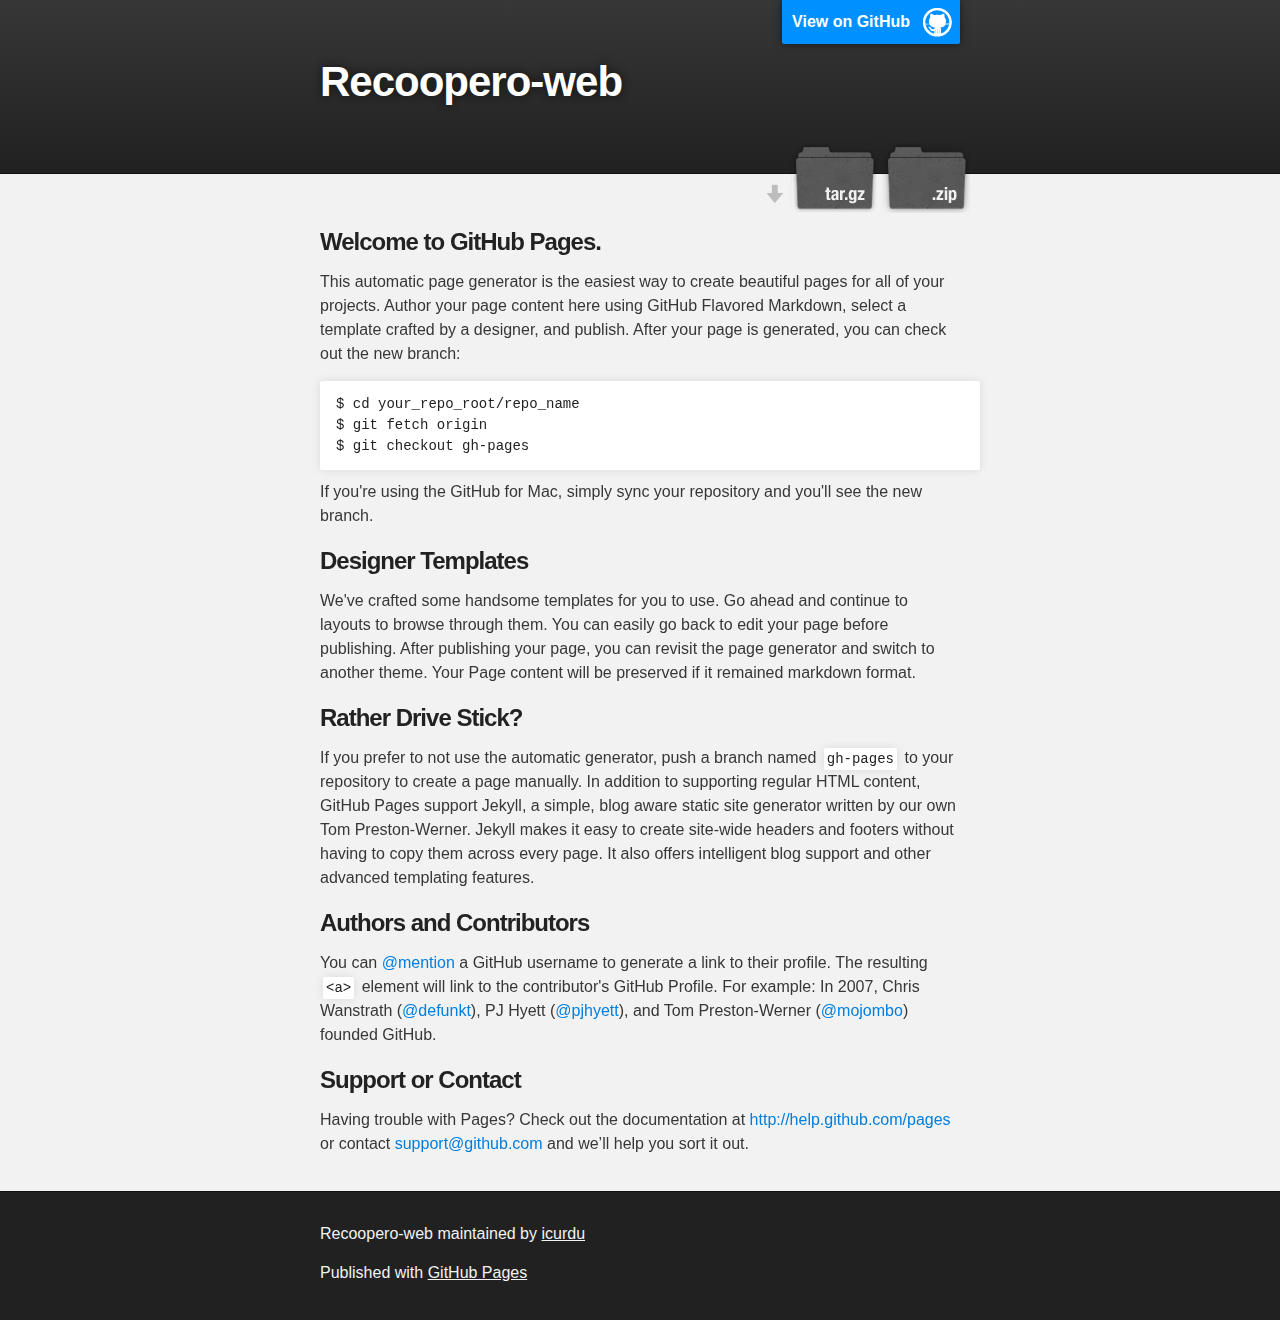
==== index.html @ 6e1c5f46 "Create gh-pages branch via GitHub" ====
<!DOCTYPE html>
<html>

  <head>
    <meta charset='utf-8' />
    <meta http-equiv="X-UA-Compatible" content="chrome=1" />
    <meta name="description" content="Recoopero-web : " />

    <link rel="stylesheet" type="text/css" media="screen" href="stylesheets/stylesheet.css">

    <title>Recoopero-web</title>
  </head>

  <body>

    <!-- HEADER -->
    <div id="header_wrap" class="outer">
        <header class="inner">
          <a id="forkme_banner" href="https://github.com/icurdu/recoopero-web">View on GitHub</a>

          <h1 id="project_title">Recoopero-web</h1>
          <h2 id="project_tagline"></h2>

            <section id="downloads">
              <a class="zip_download_link" href="https://github.com/icurdu/recoopero-web/zipball/master">Download this project as a .zip file</a>
              <a class="tar_download_link" href="https://github.com/icurdu/recoopero-web/tarball/master">Download this project as a tar.gz file</a>
            </section>
        </header>
    </div>

    <!-- MAIN CONTENT -->
    <div id="main_content_wrap" class="outer">
      <section id="main_content" class="inner">
        <h3>
<a name="welcome-to-github-pages" class="anchor" href="#welcome-to-github-pages"><span class="octicon octicon-link"></span></a>Welcome to GitHub Pages.</h3>

<p>This automatic page generator is the easiest way to create beautiful pages for all of your projects. Author your page content here using GitHub Flavored Markdown, select a template crafted by a designer, and publish. After your page is generated, you can check out the new branch:</p>

<pre><code>$ cd your_repo_root/repo_name
$ git fetch origin
$ git checkout gh-pages
</code></pre>

<p>If you're using the GitHub for Mac, simply sync your repository and you'll see the new branch.</p>

<h3>
<a name="designer-templates" class="anchor" href="#designer-templates"><span class="octicon octicon-link"></span></a>Designer Templates</h3>

<p>We've crafted some handsome templates for you to use. Go ahead and continue to layouts to browse through them. You can easily go back to edit your page before publishing. After publishing your page, you can revisit the page generator and switch to another theme. Your Page content will be preserved if it remained markdown format.</p>

<h3>
<a name="rather-drive-stick" class="anchor" href="#rather-drive-stick"><span class="octicon octicon-link"></span></a>Rather Drive Stick?</h3>

<p>If you prefer to not use the automatic generator, push a branch named <code>gh-pages</code> to your repository to create a page manually. In addition to supporting regular HTML content, GitHub Pages support Jekyll, a simple, blog aware static site generator written by our own Tom Preston-Werner. Jekyll makes it easy to create site-wide headers and footers without having to copy them across every page. It also offers intelligent blog support and other advanced templating features.</p>

<h3>
<a name="authors-and-contributors" class="anchor" href="#authors-and-contributors"><span class="octicon octicon-link"></span></a>Authors and Contributors</h3>

<p>You can <a href="https://github.com/blog/821" class="user-mention">@mention</a> a GitHub username to generate a link to their profile. The resulting <code>&lt;a&gt;</code> element will link to the contributor's GitHub Profile. For example: In 2007, Chris Wanstrath (<a href="https://github.com/defunkt" class="user-mention">@defunkt</a>), PJ Hyett (<a href="https://github.com/pjhyett" class="user-mention">@pjhyett</a>), and Tom Preston-Werner (<a href="https://github.com/mojombo" class="user-mention">@mojombo</a>) founded GitHub.</p>

<h3>
<a name="support-or-contact" class="anchor" href="#support-or-contact"><span class="octicon octicon-link"></span></a>Support or Contact</h3>

<p>Having trouble with Pages? Check out the documentation at <a href="http://help.github.com/pages">http://help.github.com/pages</a> or contact <a href="mailto:support@github.com">support@github.com</a> and we’ll help you sort it out.</p>
      </section>
    </div>

    <!-- FOOTER  -->
    <div id="footer_wrap" class="outer">
      <footer class="inner">
        <p class="copyright">Recoopero-web maintained by <a href="https://github.com/icurdu">icurdu</a></p>
        <p>Published with <a href="http://pages.github.com">GitHub Pages</a></p>
      </footer>
    </div>

    

  </body>
</html>
---- stylesheets/stylesheet.css ----
/*******************************************************************************
Slate Theme for GitHub Pages
by Jason Costello, @jsncostello
*******************************************************************************/

@import url(pygment_trac.css);

/*******************************************************************************
MeyerWeb Reset
*******************************************************************************/

html, body, div, span, applet, object, iframe,
h1, h2, h3, h4, h5, h6, p, blockquote, pre,
a, abbr, acronym, address, big, cite, code,
del, dfn, em, img, ins, kbd, q, s, samp,
small, strike, strong, sub, sup, tt, var,
b, u, i, center,
dl, dt, dd, ol, ul, li,
fieldset, form, label, legend,
table, caption, tbody, tfoot, thead, tr, th, td,
article, aside, canvas, details, embed,
figure, figcaption, footer, header, hgroup,
menu, nav, output, ruby, section, summary,
time, mark, audio, video {
  margin: 0;
  padding: 0;
  border: 0;
  font: inherit;
  vertical-align: baseline;
}

/* HTML5 display-role reset for older browsers */
article, aside, details, figcaption, figure,
footer, header, hgroup, menu, nav, section {
  display: block;
}

ol, ul {
  list-style: none;
}

blockquote, q {
}

table {
  border-collapse: collapse;
  border-spacing: 0;
}

/*******************************************************************************
Theme Styles
*******************************************************************************/

body {
  box-sizing: border-box;
  color:#373737;
  background: #212121;
  font-size: 16px;
  font-family: 'Myriad Pro', Calibri, Helvetica, Arial, sans-serif;
  line-height: 1.5;
  -webkit-font-smoothing: antialiased;
}

h1, h2, h3, h4, h5, h6 {
  margin: 10px 0;
  font-weight: 700;
  color:#222222;
  font-family: 'Lucida Grande', 'Calibri', Helvetica, Arial, sans-serif;
  letter-spacing: -1px;
}

h1 {
  font-size: 36px;
  font-weight: 700;
}

h2 {
  padding-bottom: 10px;
  font-size: 32px;
  background: url('../images/bg_hr.png') repeat-x bottom;
}

h3 {
  font-size: 24px;
}

h4 {
  font-size: 21px;
}

h5 {
  font-size: 18px;
}

h6 {
  font-size: 16px;
}

p {
  margin: 10px 0 15px 0;
}

footer p {
  color: #f2f2f2;
}

a {
  text-decoration: none;
  color: #007edf;
  text-shadow: none;

  transition: color 0.5s ease;
  transition: text-shadow 0.5s ease;
  -webkit-transition: color 0.5s ease;
  -webkit-transition: text-shadow 0.5s ease;
  -moz-transition: color 0.5s ease;
  -moz-transition: text-shadow 0.5s ease;
  -o-transition: color 0.5s ease;
  -o-transition: text-shadow 0.5s ease;
  -ms-transition: color 0.5s ease;
  -ms-transition: text-shadow 0.5s ease;
}

a:hover, a:focus {text-decoration: underline;}

footer a {
  color: #F2F2F2;
  text-decoration: underline;
}

em {
  font-style: italic;
}

strong {
  font-weight: bold;
}

img {
  position: relative;
  margin: 0 auto;
  max-width: 739px;
  padding: 5px;
  margin: 10px 0 10px 0;
  border: 1px solid #ebebeb;

  box-shadow: 0 0 5px #ebebeb;
  -webkit-box-shadow: 0 0 5px #ebebeb;
  -moz-box-shadow: 0 0 5px #ebebeb;
  -o-box-shadow: 0 0 5px #ebebeb;
  -ms-box-shadow: 0 0 5px #ebebeb;
}

pre, code {
  width: 100%;
  color: #222;
  background-color: #fff;

  font-family: Monaco, "Bitstream Vera Sans Mono", "Lucida Console", Terminal, monospace;
  font-size: 14px;

  border-radius: 2px;
  -moz-border-radius: 2px;
  -webkit-border-radius: 2px;



}

pre {
  width: 100%;
  padding: 10px;
  box-shadow: 0 0 10px rgba(0,0,0,.1);
  overflow: auto;
}

code {
  padding: 3px;
  margin: 0 3px;
  box-shadow: 0 0 10px rgba(0,0,0,.1);
}

pre code {
  display: block;
  box-shadow: none;
}

blockquote {
  color: #666;
  margin-bottom: 20px;
  padding: 0 0 0 20px;
  border-left: 3px solid #bbb;
}

ul, ol, dl {
  margin-bottom: 15px
}

ul li {
  list-style: inside;
  padding-left: 20px;
}

ol li {
  list-style: decimal inside;
  padding-left: 20px;
}

dl dt {
  font-weight: bold;
}

dl dd {
  padding-left: 20px;
  font-style: italic;
}

dl p {
  padding-left: 20px;
  font-style: italic;
}

hr {
  height: 1px;
  margin-bottom: 5px;
  border: none;
  background: url('../images/bg_hr.png') repeat-x center;
}

table {
  border: 1px solid #373737;
  margin-bottom: 20px;
  text-align: left;
 }

th {
  font-family: 'Lucida Grande', 'Helvetica Neue', Helvetica, Arial, sans-serif;
  padding: 10px;
  background: #373737;
  color: #fff;
 }

td {
  padding: 10px;
  border: 1px solid #373737;
 }

form {
  background: #f2f2f2;
  padding: 20px;
}

/*******************************************************************************
Full-Width Styles
*******************************************************************************/

.outer {
  width: 100%;
}

.inner {
  position: relative;
  max-width: 640px;
  padding: 20px 10px;
  margin: 0 auto;
}

#forkme_banner {
  display: block;
  position: absolute;
  top:0;
  right: 10px;
  z-index: 10;
  padding: 10px 50px 10px 10px;
  color: #fff;
  background: url('../images/blacktocat.png') #0090ff no-repeat 95% 50%;
  font-weight: 700;
  box-shadow: 0 0 10px rgba(0,0,0,.5);
  border-bottom-left-radius: 2px;
  border-bottom-right-radius: 2px;
}

#header_wrap {
  background: #212121;
  background: -moz-linear-gradient(top, #373737, #212121);
  background: -webkit-linear-gradient(top, #373737, #212121);
  background: -ms-linear-gradient(top, #373737, #212121);
  background: -o-linear-gradient(top, #373737, #212121);
  background: linear-gradient(top, #373737, #212121);
}

#header_wrap .inner {
  padding: 50px 10px 30px 10px;
}

#project_title {
  margin: 0;
  color: #fff;
  font-size: 42px;
  font-weight: 700;
  text-shadow: #111 0px 0px 10px;
}

#project_tagline {
  color: #fff;
  font-size: 24px;
  font-weight: 300;
  background: none;
  text-shadow: #111 0px 0px 10px;
}

#downloads {
  position: absolute;
  width: 210px;
  z-index: 10;
  bottom: -40px;
  right: 0;
  height: 70px;
  background: url('../images/icon_download.png') no-repeat 0% 90%;
}

.zip_download_link {
  display: block;
  float: right;
  width: 90px;
  height:70px;
  text-indent: -5000px;
  overflow: hidden;
  background: url(../images/sprite_download.png) no-repeat bottom left;
}

.tar_download_link {
  display: block;
  float: right;
  width: 90px;
  height:70px;
  text-indent: -5000px;
  overflow: hidden;
  background: url(../images/sprite_download.png) no-repeat bottom right;
  margin-left: 10px;
}

.zip_download_link:hover {
  background: url(../images/sprite_download.png) no-repeat top left;
}

.tar_download_link:hover {
  background: url(../images/sprite_download.png) no-repeat top right;
}

#main_content_wrap {
  background: #f2f2f2;
  border-top: 1px solid #111;
  border-bottom: 1px solid #111;
}

#main_content {
  padding-top: 40px;
}

#footer_wrap {
  background: #212121;
}



/*******************************************************************************
Small Device Styles
*******************************************************************************/

@media screen and (max-width: 480px) {
  body {
    font-size:14px;
  }

  #downloads {
    display: none;
  }

  .inner {
    min-width: 320px;
    max-width: 480px;
  }

  #project_title {
  font-size: 32px;
  }

  h1 {
    font-size: 28px;
  }

  h2 {
    font-size: 24px;
  }

  h3 {
    font-size: 21px;
  }

  h4 {
    font-size: 18px;
  }

  h5 {
    font-size: 14px;
  }

  h6 {
    font-size: 12px;
  }

  code, pre {
    min-width: 320px;
    max-width: 480px;
    font-size: 11px;
  }

}
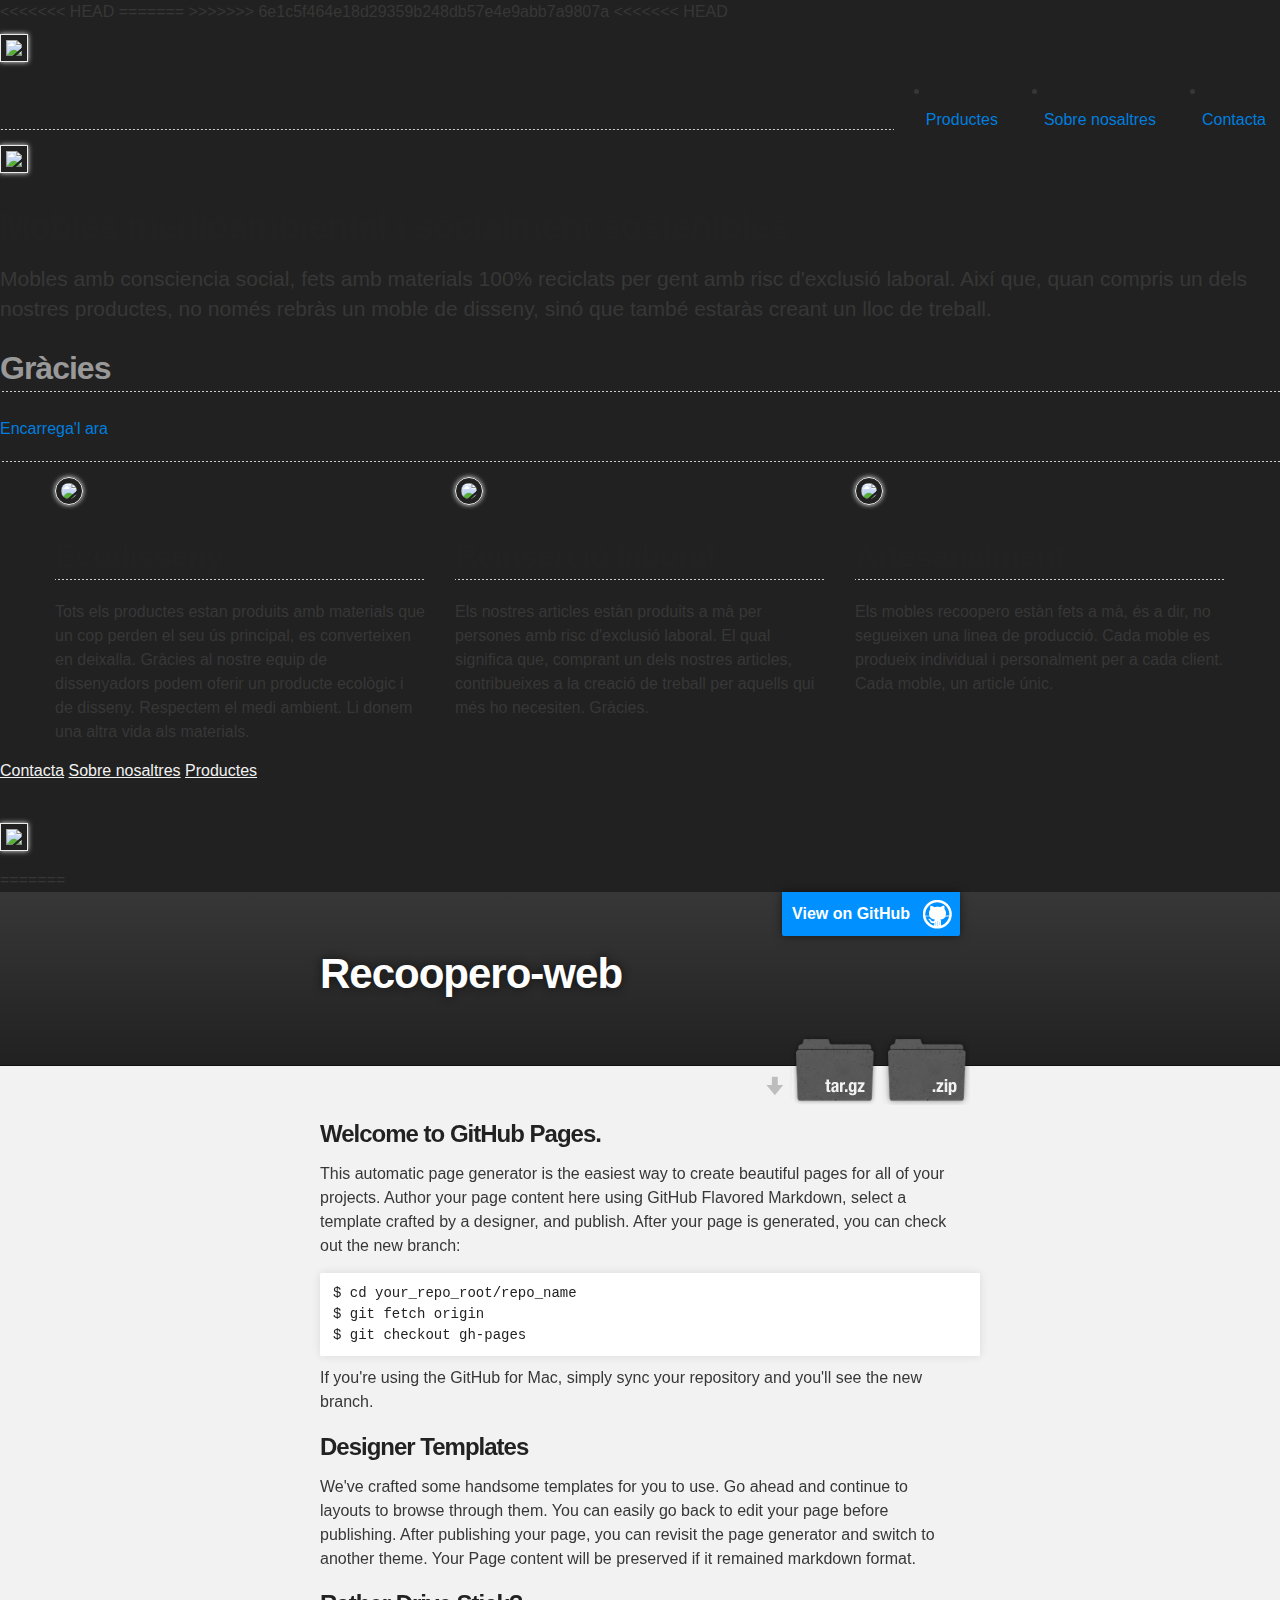
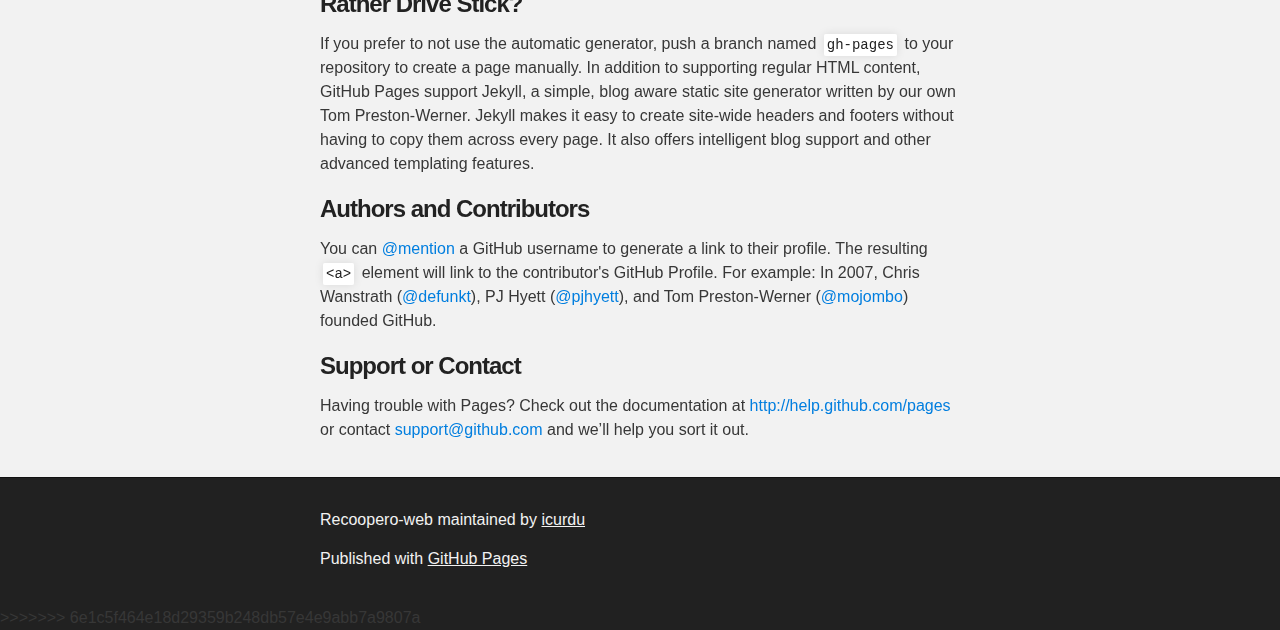
==== commit 3463f3ef: "Merge branch 'gh-pages' of https://github.com/icurdu/recoopero-web into gh-pages" ====
--- a/index.html
+++ b/index.html
@@ -1,4 +1,31 @@
 <!DOCTYPE html>
+<<<<<<< HEAD
+<html lang="en">
+  <head>
+    <meta charset="utf-8">
+    <title>recoopero</title>
+    <meta name="viewport" content="width=device-width, initial-scale=1.0">
+    <meta name="description" content="ecodisseny i reinserció laboral">
+    <meta name="author" content="recoopero">
+
+    <!-- Le styles -->
+    <link href="assets/css/bootstrap.css" rel="stylesheet">
+    <link href="assets/css/bootstrap-responsive.css" rel="stylesheet">
+    <link href="assets/css/recoopero.css" rel="stylesheet">
+    <link href='http://fonts.googleapis.com/css?family=Sintony:400,700' rel='stylesheet' type='text/css'>
+
+    <!-- HTML5 shim, for IE6-8 support of HTML5 elements -->
+    <!--[if lt IE 9]>
+      <script src="../assets/js/html5shiv.js"></script>
+    <![endif]-->
+
+    <!-- Fav and touch icons -->
+    <link rel="apple-touch-icon-precomposed" sizes="144x144" href="../assets/ico/apple-touch-icon-144-precomposed.png">
+    <link rel="apple-touch-icon-precomposed" sizes="114x114" href="../assets/ico/apple-touch-icon-114-precomposed.png">
+    <link rel="apple-touch-icon-precomposed" sizes="72x72" href="../assets/ico/apple-touch-icon-72-precomposed.png">
+    <link rel="apple-touch-icon-precomposed" href="../assets/ico/apple-touch-icon-57-precomposed.png">
+    <link rel="shortcut icon" href="assets/ico/favicon.png">
+=======
 <html>
 
   <head>
@@ -9,10 +36,148 @@
     <link rel="stylesheet" type="text/css" media="screen" href="stylesheets/stylesheet.css">
 
     <title>Recoopero-web</title>
+>>>>>>> 6e1c5f464e18d29359b248db57e4e9abb7a9807a
   </head>
 
   <body>
 
+<<<<<<< HEAD
+<!-- Navbar -->
+    
+    <div class="container-narrow">
+    <a class="brand" href="index.html"><img src="assets/img/recooperologo.png"></a>
+      <div class="masthead">
+        <ul class="nav nav-pills pull-right">
+          <li><a href="productes.html">Productes</a>
+          <li><a href="sobre-nosaltres.html">Sobre nosaltres</a>
+          <li><a  href="contacta.html">Contacta</a>          
+        </ul>
+      </div>
+      <hr style="margin-top: 50px;">
+    </div>  
+
+
+  <!-- End of Navbar -->
+    
+
+  <!-- Start Super Narrow -->
+    
+    <div class="container-narrow">
+        <div class="jumbotron">
+        <img src="assets/img/marketing/sofa1.png">
+        <h1>Mobles medioambiental i socialment sostenibles</h1>
+        <p class="lead">Mobles amb consciencia social, fets amb materials 100% reciclats per gent amb risc d'exclusió laboral. Així que, quan compris un dels nostres productes, no només rebràs un moble de disseny, sinó que també estaràs creant un lloc de treball. <br><h2 class="muted">Gràcies</h2></p>
+          <a  class="btn-madera wood" href="sofa-pinus.html">Encarrega'l ara</a>
+      </div>
+    </div>
+    </div>
+    <hr>
+
+   <!-- End Super Narrow -->
+
+     <!-- Marketing messaging and featurettes
+    ================================================== -->
+    <!-- Wrap the rest of the page in another container to center all the content. -->
+
+    <div class="container marketing">
+
+      <!-- Three columns of text below the carousel -->
+      <div class="row">
+        <div class="span4">
+          <img class="img-circle" src="assets/img/marketing/marketing1.png">
+          <h2>Ecodisseny</h2>
+          <p>Tots els productes estan produits amb materials que un cop perden el seu ús principal, es converteixen en deixalla. Gràcies al nostre equip de dissenyadors podem oferir un producte ecològic i de disseny.  Respectem el medi ambient. Li donem una altra vida als materials.</p>
+        </div><!-- /.span4 -->
+        <div class="span4">
+          <img class="img-circle" src="assets/img/marketing/marketing2.png">
+          <h2>Reinserció laboral</h2>
+          <p>Els nostres articles estàn produits a mà per persones amb risc d'exclusió laboral. El qual significa que, comprant un dels nostres articles, contribueixes a la creació de treball per aquells qui més ho necesiten. Gràcies.</p>
+        </div><!-- /.span4 -->
+        <div class="span4">
+          <img class="img-circle" src="assets/img/marketing/marketing3.png">
+          <h2>Artesanalment</h2>
+          <p>Els mobles recoopero estàn fets a mà, és a dir, no segueixen una linea de producció. Cada moble es produeix individual i personalment per a cada client. Cada moble, un article únic.</p>
+        </div><!-- /.span4 -->
+      </div><!-- /.row -->
+
+
+      <!-- START THE FEATURETTES -->
+
+<!--       <hr class="featurette-divider">
+
+      <div class="featurette">
+        <img class="featurette-image pull-right" src="assets/img/examples/browser-icon-chrome.png">
+        <h2 class="featurette-heading">First featurette headling. <span class="muted">It'll blow your mind.</span></h2>
+        <p class="lead">Donec ullamcorper nulla non metus auctor fringilla. Vestibulum id ligula porta felis euismod semper. Praesent commodo cursus magna, vel scelerisque nisl consectetur. Fusce dapibus, tellus ac cursus commodo.</p>
+      </div>
+
+      <hr class="featurette-divider">
+
+      <div class="featurette">
+        <img class="featurette-image pull-left" src="assets/img/examples/browser-icon-firefox.png">
+        <h2 class="featurette-heading">Oh yeah, it's that good. <span class="muted">See for yourself.</span></h2>
+        <p class="lead">Donec ullamcorper nulla non metus auctor fringilla. Vestibulum id ligula porta felis euismod semper. Praesent commodo cursus magna, vel scelerisque nisl consectetur. Fusce dapibus, tellus ac cursus commodo.</p>
+      </div>
+
+      <hr class="featurette-divider">
+
+      <div class="featurette">
+        <img class="featurette-image pull-right" src="assets/img/examples/browser-icon-safari.png">
+        <h2 class="featurette-heading">And lastly, this one. <span class="muted">Checkmate.</span></h2>
+        <p class="lead">Donec ullamcorper nulla non metus auctor fringilla. Vestibulum id ligula porta felis euismod semper. Praesent commodo cursus magna, vel scelerisque nisl consectetur. Fusce dapibus, tellus ac cursus commodo.</p>
+      </div>
+ -->
+      <!-- <hr class="featurette-divider"> -->
+
+      <!-- /END THE FEATURETTES -->
+
+    </div>
+
+      <!-- FOOTER -->
+      <footer>
+    <div id="footer" class="wood">
+      <div class="container-narrow">
+        <div class="pull-center">
+        <a  class="btn-maderita wood pull-center" href="contacta.html">Contacta</a>
+        <a  class="btn-maderita wood pull-center" href="sobre-nosaltres.html">Sobre nosaltres</a>
+        <a  class="btn-maderita wood pull-center" href="productes.html">Productes</a>
+        </div>
+        <a href="index.html"><img style="margin-top:40px" src="assets/img/recofooter.png"></a>
+        
+      </div>
+    </div>
+      </footer>
+
+    </div><!-- /.container -->
+
+
+
+    <!-- Le javascript
+    ================================================== -->
+    <!-- Placed at the end of the document so the pages load faster -->
+    <script src="assets/js/jquery.js"></script>
+    <script src="assets/js/bootstrap-transition.js"></script>
+    <script src="assets/js/bootstrap-alert.js"></script>
+    <script src="assets/js/bootstrap-modal.js"></script>
+    <script src="assets/js/bootstrap-dropdown.js"></script>
+    <script src="assets/js/bootstrap-scrollspy.js"></script>
+    <script src="assets/js/bootstrap-tab.js"></script>
+    <script src="assets/js/bootstrap-tooltip.js"></script>
+    <script src="assets/js/bootstrap-popover.js"></script>
+    <script src="assets/js/bootstrap-button.js"></script>
+    <script src="assets/js/bootstrap-collapse.js"></script>
+    <script src="assets/js/bootstrap-carousel.js"></script>
+    <script src="assets/js/bootstrap-typeahead.js"></script>
+    <script>
+      !function ($) {
+        $(function(){
+          // carousel demo
+          $('#myCarousel').carousel()
+        })
+      }(window.jQuery)
+    </script>
+    <script src="../assets/js/holder/holder.js"></script>
+=======
     <!-- HEADER -->
     <div id="header_wrap" class="outer">
         <header class="inner">
@@ -75,5 +240,6 @@
 
     
 
+>>>>>>> 6e1c5f464e18d29359b248db57e4e9abb7a9807a
   </body>
 </html>
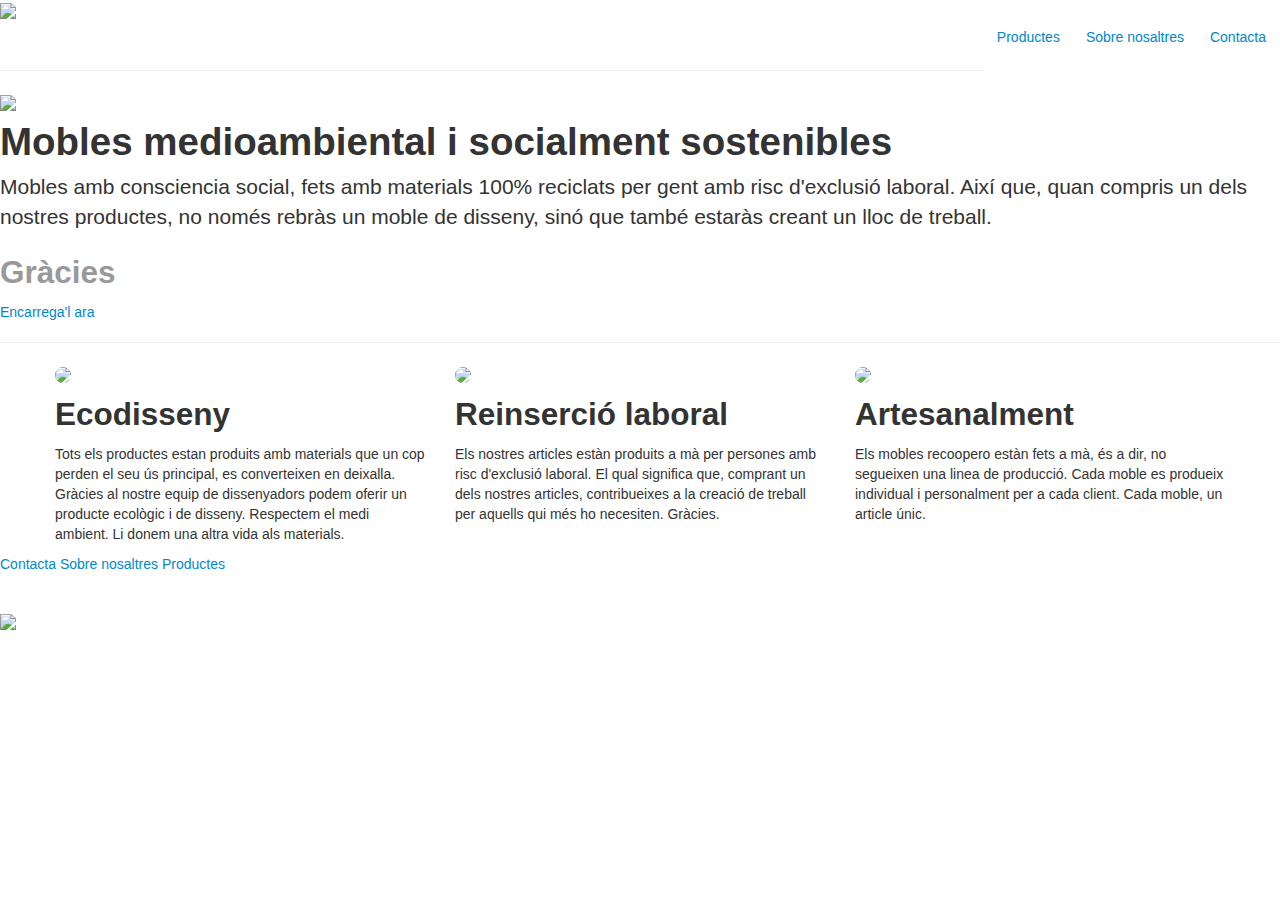
==== commit c8552401: "good merge" ====
--- a/index.html
+++ b/index.html
@@ -1,5 +1,4 @@
 <!DOCTYPE html>
-<<<<<<< HEAD
 <html lang="en">
   <head>
     <meta charset="utf-8">
@@ -25,23 +24,10 @@
     <link rel="apple-touch-icon-precomposed" sizes="72x72" href="../assets/ico/apple-touch-icon-72-precomposed.png">
     <link rel="apple-touch-icon-precomposed" href="../assets/ico/apple-touch-icon-57-precomposed.png">
     <link rel="shortcut icon" href="assets/ico/favicon.png">
-=======
-<html>
-
-  <head>
-    <meta charset='utf-8' />
-    <meta http-equiv="X-UA-Compatible" content="chrome=1" />
-    <meta name="description" content="Recoopero-web : " />
-
-    <link rel="stylesheet" type="text/css" media="screen" href="stylesheets/stylesheet.css">
-
-    <title>Recoopero-web</title>
->>>>>>> 6e1c5f464e18d29359b248db57e4e9abb7a9807a
   </head>
 
   <body>
 
-<<<<<<< HEAD
 <!-- Navbar -->
     
     <div class="container-narrow">
@@ -177,69 +163,5 @@
       }(window.jQuery)
     </script>
     <script src="../assets/js/holder/holder.js"></script>
-=======
-    <!-- HEADER -->
-    <div id="header_wrap" class="outer">
-        <header class="inner">
-          <a id="forkme_banner" href="https://github.com/icurdu/recoopero-web">View on GitHub</a>
-
-          <h1 id="project_title">Recoopero-web</h1>
-          <h2 id="project_tagline"></h2>
-
-            <section id="downloads">
-              <a class="zip_download_link" href="https://github.com/icurdu/recoopero-web/zipball/master">Download this project as a .zip file</a>
-              <a class="tar_download_link" href="https://github.com/icurdu/recoopero-web/tarball/master">Download this project as a tar.gz file</a>
-            </section>
-        </header>
-    </div>
-
-    <!-- MAIN CONTENT -->
-    <div id="main_content_wrap" class="outer">
-      <section id="main_content" class="inner">
-        <h3>
-<a name="welcome-to-github-pages" class="anchor" href="#welcome-to-github-pages"><span class="octicon octicon-link"></span></a>Welcome to GitHub Pages.</h3>
-
-<p>This automatic page generator is the easiest way to create beautiful pages for all of your projects. Author your page content here using GitHub Flavored Markdown, select a template crafted by a designer, and publish. After your page is generated, you can check out the new branch:</p>
-
-<pre><code>$ cd your_repo_root/repo_name
-$ git fetch origin
-$ git checkout gh-pages
-</code></pre>
-
-<p>If you're using the GitHub for Mac, simply sync your repository and you'll see the new branch.</p>
-
-<h3>
-<a name="designer-templates" class="anchor" href="#designer-templates"><span class="octicon octicon-link"></span></a>Designer Templates</h3>
-
-<p>We've crafted some handsome templates for you to use. Go ahead and continue to layouts to browse through them. You can easily go back to edit your page before publishing. After publishing your page, you can revisit the page generator and switch to another theme. Your Page content will be preserved if it remained markdown format.</p>
-
-<h3>
-<a name="rather-drive-stick" class="anchor" href="#rather-drive-stick"><span class="octicon octicon-link"></span></a>Rather Drive Stick?</h3>
-
-<p>If you prefer to not use the automatic generator, push a branch named <code>gh-pages</code> to your repository to create a page manually. In addition to supporting regular HTML content, GitHub Pages support Jekyll, a simple, blog aware static site generator written by our own Tom Preston-Werner. Jekyll makes it easy to create site-wide headers and footers without having to copy them across every page. It also offers intelligent blog support and other advanced templating features.</p>
-
-<h3>
-<a name="authors-and-contributors" class="anchor" href="#authors-and-contributors"><span class="octicon octicon-link"></span></a>Authors and Contributors</h3>
-
-<p>You can <a href="https://github.com/blog/821" class="user-mention">@mention</a> a GitHub username to generate a link to their profile. The resulting <code>&lt;a&gt;</code> element will link to the contributor's GitHub Profile. For example: In 2007, Chris Wanstrath (<a href="https://github.com/defunkt" class="user-mention">@defunkt</a>), PJ Hyett (<a href="https://github.com/pjhyett" class="user-mention">@pjhyett</a>), and Tom Preston-Werner (<a href="https://github.com/mojombo" class="user-mention">@mojombo</a>) founded GitHub.</p>
-
-<h3>
-<a name="support-or-contact" class="anchor" href="#support-or-contact"><span class="octicon octicon-link"></span></a>Support or Contact</h3>
-
-<p>Having trouble with Pages? Check out the documentation at <a href="http://help.github.com/pages">http://help.github.com/pages</a> or contact <a href="mailto:support@github.com">support@github.com</a> and we’ll help you sort it out.</p>
-      </section>
-    </div>
-
-    <!-- FOOTER  -->
-    <div id="footer_wrap" class="outer">
-      <footer class="inner">
-        <p class="copyright">Recoopero-web maintained by <a href="https://github.com/icurdu">icurdu</a></p>
-        <p>Published with <a href="http://pages.github.com">GitHub Pages</a></p>
-      </footer>
-    </div>
-
-    
-
->>>>>>> 6e1c5f464e18d29359b248db57e4e9abb7a9807a
   </body>
 </html>
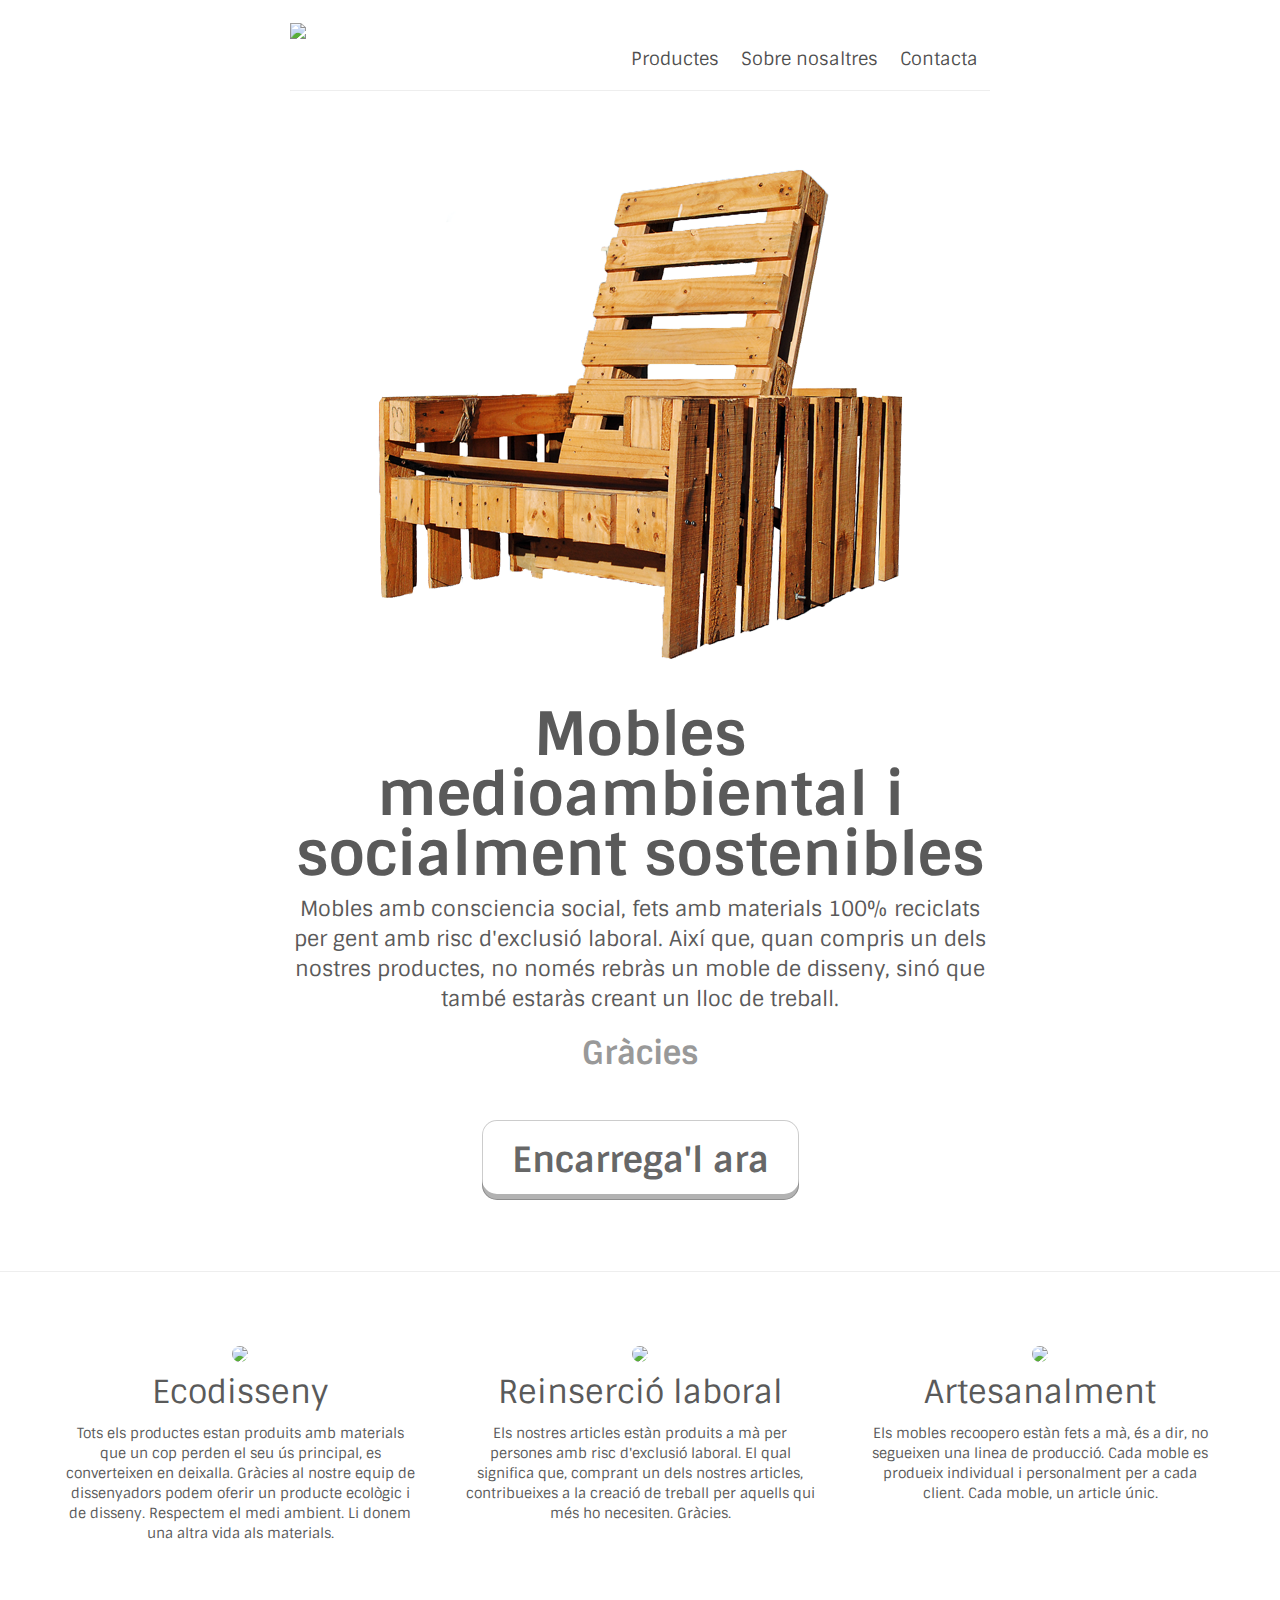
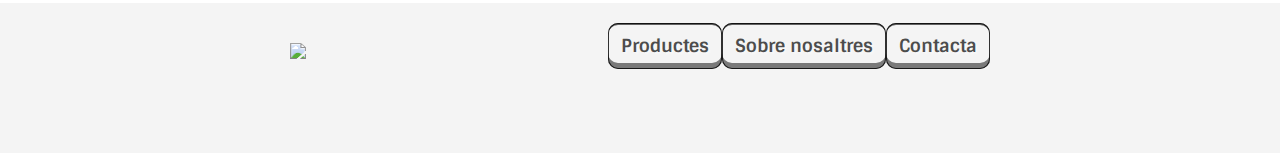
==== commit dc26e5ce: "Merge branch 'master' into gh-pages" ====
--- a/index.html
+++ b/index.html
@@ -50,7 +50,7 @@
     
     <div class="container-narrow">
         <div class="jumbotron">
-        <img src="assets/img/marketing/sofa1.png">
+        <img src="assets/img/marketing/sofa2.png">
         <h1>Mobles medioambiental i socialment sostenibles</h1>
         <p class="lead">Mobles amb consciencia social, fets amb materials 100% reciclats per gent amb risc d'exclusió laboral. Així que, quan compris un dels nostres productes, no només rebràs un moble de disseny, sinó que també estaràs creant un lloc de treball. <br><h2 class="muted">Gràcies</h2></p>
           <a  class="btn-madera wood" href="sofa-pinus.html">Encarrega'l ara</a>
--- a/assets/css/recoopero.css
+++ b/assets/css/recoopero.css
@@ -0,0 +1,449 @@
+    
+
+
+    body {
+      padding-bottom: 40px;
+      color: #5a5a5a;
+      padding-top: 20px;
+
+      font-family: "Helvetica Neue", "Sintony", sans-serif;
+    }
+
+      .featurette-divider {
+        padding-top: 20px;
+        padding-bottom: 20px;
+      }
+
+
+      .well {
+        box-shadow: inset 0px 0px 0px 1px rgba(0,0,0,0.2),
+                inset 0px -6px 0px 0px rgba(0,0,0,0.3),
+              inset 0px 2px 0px 0px rgba(255,255,255,0.5);
+      }
+
+      .thumbnail {
+        border:none;
+        box-shadow: none;
+      }
+
+      .thumbnail .caption {
+        text-align: center;
+
+      }
+
+
+      .textarea, input[type="text"] {
+        border: 1px solid #80562A;
+      }
+
+      .container {
+        margin-top: 70px;
+      }
+
+      .nav {
+        margin-bottom: 0px;
+      }
+
+     .pull-center {
+      text-align: center;
+      position: relative; ;
+      float: right;
+     } 
+
+      /* Custom container */
+      .container-narrow {
+        margin: 0 auto;
+        max-width: 700px;
+      }
+      .container-narrow > hr {
+        margin: 30px 0;
+      }
+
+      /* Main marketing message and sign up button */
+      .jumbotron {
+        margin: 30px 0;
+        text-align: center;
+      }
+      .jumbotron h1 {
+        font-size: 60px;
+        line-height: 1;
+      }
+      .jumbotron .btn {
+        font-size: 21px;
+        padding: 14px 24px;
+      }
+
+      /* Supporting marketing content */
+      .marketing {
+        margin-bottom: 50px;
+      }
+      .marketing p + h4 {
+        margin-top: 28px;
+      }
+
+     .pull-center {
+      text-align: center;
+      display: block;
+      margin-left: auto;
+      margin-right: auto;
+      padding-top: 20px;
+     } 
+
+
+
+    /*Wood Buttons*/
+
+      .btn-madera {
+        position: relative;
+        border: none;
+        display: inline-block;
+        box-shadow: inset 0px 0px 0px 1px rgba(0,0,0,0.2),
+                inset 0px -6px 0px 0px rgba(0,0,0,0.3),
+              inset 0px 2px 0px 0px rgba(255,255,255,0.5);
+        -webkit-border-radius: 5px;
+        -moz-border-radius: 5px;
+        border-radius: 15px;
+        overflow: hidden;
+        cursor: pointer;
+        margin: 36px;
+        padding: 30px;
+        color: rgba(0,0,0,0.6);
+        text-shadow: 2px 2px 2px rgba(255,255,255,0.4);
+        font-size: 2.5em;
+        font-weight: bold;
+        transition: all ease-in-out 0.3s;
+      }
+
+      .btn-madera:active {
+        box-shadow: inset 0px 0px 0px 1px rgba(0,0,0,0.7),
+                inset 0px -6px 0px 0px rgba(0,0,0,0.7),
+              inset 0px 2px 0px 0px rgba(0,0,0,0.7);
+      }
+
+      .btn-madera:active div {
+        padding-bottom: 9px;
+      }
+
+      .btn-madera:hover {
+        color: rgba(0,0,0,0.8);
+        text-decoration: none;
+
+
+        transition: all ease-in-out 0.3s;
+      }
+
+
+      .btn-maderita {
+        position: relative;
+        border: none;
+        display: inline-block;
+        box-shadow: inset 0px 0px 0px 1px rgba(0,0,0,0.8),
+                inset 0px -6px 0px 0px rgba(0,0,0,0.5),
+              inset 0px 2px 0px 0px rgba(0,0,0,0.6);
+        -webkit-border-radius: 5px;
+        -moz-border-radius: 5px;
+        border-radius: 10px;
+        overflow: hidden;
+        cursor: pointer;
+/*        margin: 30px 10px 20px 40px ;*/
+        padding: 13px;
+        color: rgba(0,0,0,0.7);
+        text-shadow: 2px 2px 2px rgba(255,255,255,0.4);
+        font-size: 1.3em;
+        font-weight: bold;
+        transition: all ease-in-out 0.3s;
+        border: 3px;
+        border-color: #f6f6f6;
+      }
+
+      .btn-maderita:active {
+        box-shadow: inset 0px 0px 0px 1px rgba(0,0,0,0.9),
+                inset 0px -6px 0px 0px rgba(0,0,0,0.7),
+              inset 0px 2px 0px 0px rgba(0,0,0,0.8);
+      }
+
+      .btn-maderita:active div {
+        padding-bottom: 9px;
+      }
+
+      .btn-maderita:hover {
+        color: rgba(0,0,0,0.9);
+        text-decoration: none;
+
+        transition: all ease-in-out 0.3s;
+      }
+
+      .wood {
+        background: url(../img/purty_wood.png);
+      }
+
+      .nav-pills > li > a {
+        padding: 10px;
+        background: rgba(0,0,0,0);
+        font-size: 1.3em;
+        color: rgba(0,0,0,0.7);
+        border-radius: 8px;
+
+        transition: all ease-in-out 0.2s;
+      }
+
+      .nav-pills > li > a:hover {
+        background: rgba(0,0,0,0.2);
+
+        transition: all ease-in-out 0.2s;
+      }
+
+      .nav-pills > li > a:active {
+        color: rgba(0,0,0,0.9);
+
+      }
+
+
+      #footer {
+        background-color: #f4f4f4;
+        min-height: 100%;
+        height: 150px !important;
+        height: 100%;
+        /* Negative indent footer by it's height */
+        margin: 0px auto -60px;
+
+      }
+
+      #cell {
+        display: table-cell;
+        vertical-align: middle
+      }
+    /* CUSTOMIZE THE NAVBAR
+    -------------------------------------------------- */
+
+    /* Special class on .container surrounding .navbar, used for positioning it into place. */
+    .navbar-wrapper {
+      position: absolute;
+      top: 0;
+      left: 0;
+      right: 0;
+      z-index: 10;
+      margin-top: 20px;
+      margin-bottom: -90px; /* Negative margin to pull up carousel. 90px is roughly margins and height of navbar. */
+    }
+    .navbar-wrapper .navbar {
+
+    }
+
+    /* Remove border and change up box shadow for more contrast */
+    .navbar .navbar-inner {
+      height: 100px;
+      border: 0;
+      -webkit-box-shadow: 0 2px 10px rgba(0,0,0,.25);
+         -moz-box-shadow: 0 2px 10px rgba(0,0,0,.25);
+              box-shadow: 0 2px 10px rgba(0,0,0,.25);
+    }
+
+    /* Downsize the brand/project name a bit */
+    .navbar .brand {
+      padding: 14px 20px 16px; /* Increase vertical padding to match navbar links */
+      font-size: 16px;
+      font-weight: bold;
+      text-shadow: 0 -1px 0 rgba(0,0,0,.5);
+    }
+
+    /* Navbar links: increase padding for taller navbar */
+    .navbar .nav > li > a {
+      padding: 15px 20px;
+    }
+
+    /* Offset the responsive button for proper vertical alignment */
+    .navbar .btn-navbar {
+      margin-top: 10px;
+    }
+
+    .navbar-inner {
+      background-image: url(../img/wooder.png);
+      background-repeat: vertical;
+}
+
+    /* CUSTOMIZE THE CAROUSEL
+    -------------------------------------------------- */
+
+    /* Carousel base class */
+    .carousel {
+      margin-bottom: 60px;
+    }
+
+    .carousel .container {
+      position: relative;
+      z-index: 9;
+    }
+
+    .carousel-control {
+      height: 80px;
+      margin-top: 0;
+      font-size: 120px;
+      text-shadow: 0 1px 1px rgba(0,0,0,.4);
+      background-color: transparent;
+      border: 0;
+      z-index: 10;
+    }
+
+    .carousel .item {
+      height: 500px;
+    }
+    .carousel img {
+      position: absolute;
+      top: 0;
+      left: 0;
+      min-width: 100%;
+      height: 500px;
+    }
+
+    .carousel-caption {
+      background-color: transparent;
+      position: static;
+      max-width: 550px;
+      padding: 0 20px;
+      margin-top: 200px;
+    }
+    .carousel-caption h1,
+    .carousel-caption .lead {
+      margin: 0;
+      line-height: 1.25;
+      color: #fff;
+      text-shadow: 0 1px 1px rgba(0,0,0,.4);
+    }
+    .carousel-caption .btn {
+      margin-top: 10px;
+    }
+
+
+
+    /* MARKETING CONTENT
+    -------------------------------------------------- */
+
+    /* Center align the text within the three columns below the carousel */
+    .marketing .span4 {
+      text-align: center;
+    }
+    .marketing h2 {
+      font-weight: normal;
+    }
+    .marketing .span4 p {
+      margin-left: 10px;
+      margin-right: 10px;
+    }
+
+    }
+
+
+    /* Featurettes
+    ------------------------- */
+
+    .featurette-divider {
+      margin: 80px 0; /* Space out the Bootstrap <hr> more */
+    }
+    .featurette {
+      padding-top: 120px; /* Vertically center images part 1: add padding above and below text. */
+      overflow: hidden; /* Vertically center images part 2: clear their floats. */
+    }
+    .featurette-image {
+      margin-top: -120px; /* Vertically center images part 3: negative margin up the image the same amount of the padding to center it. */
+    }
+
+    /* Give some space on the sides of the floated elements so text doesn't run right into it. */
+    .featurette-image.pull-left {
+      margin-right: 40px;
+    }
+    .featurette-image.pull-right {
+      margin-left: 40px;
+    }
+
+    /* Thin out the marketing headings */
+    .featurette-heading {
+      font-size: 50px;
+      font-weight: 300;
+      line-height: 1;
+      letter-spacing: -1px;
+    }
+
+
+
+    /* RESPONSIVE CSS
+    -------------------------------------------------- */
+
+    @media (max-width: 979px) {
+
+      .container.navbar-wrapper {
+        margin-bottom: 0;
+        width: auto;
+      }
+      .navbar-inner {
+        border-radius: 0;
+        margin: -20px 0;
+      }
+
+      .carousel .item {
+        height: 500px;
+      }
+      .carousel img {
+        width: auto;
+        height: 500px;
+      }
+
+      .featurette {
+        height: auto;
+        padding: 0;
+      }
+      .featurette-image.pull-left,
+      .featurette-image.pull-right {
+        display: block;
+        float: none;
+        max-width: 40%;
+        margin: 0 auto 20px;
+      }
+    }
+
+
+    @media (max-width: 767px) {
+
+      .navbar-inner {
+        margin: -20px;
+      }
+
+      .carousel {
+        margin-left: -20px;
+        margin-right: -20px;
+      }
+      .carousel .container {
+
+      }
+      .carousel .item {
+        height: 300px;
+      }
+      .carousel img {
+        height: 300px;
+      }
+      .carousel-caption {
+        width: 65%;
+        padding: 0 70px;
+        margin-top: 100px;
+      }
+      .carousel-caption h1 {
+        font-size: 30px;
+      }
+      .carousel-caption .lead,
+      .carousel-caption .btn {
+        font-size: 18px;
+      }
+
+      .marketing .span4 + .span4 {
+        margin-top: 40px;
+      }
+
+      .featurette-heading {
+        font-size: 30px;
+      }
+      .featurette .lead {
+        font-size: 18px;
+        line-height: 1.5;
+      }
+
+    }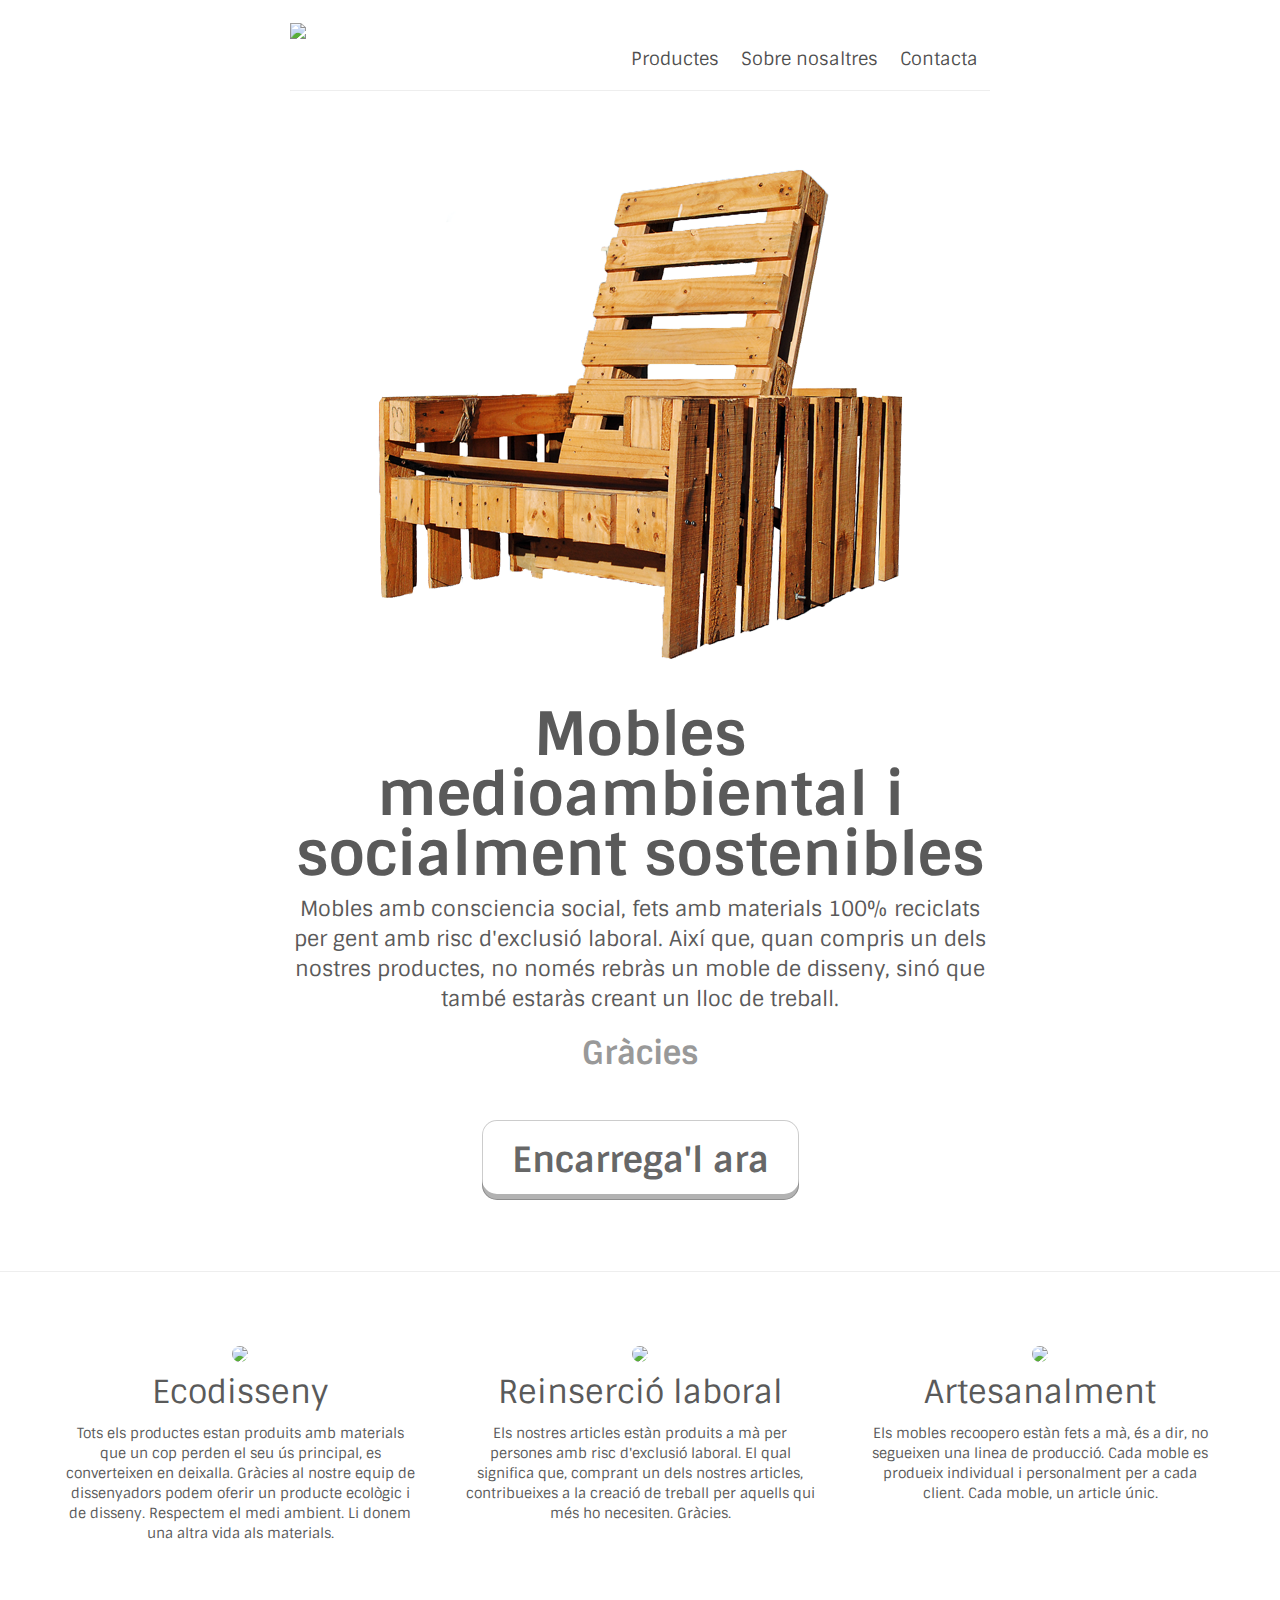
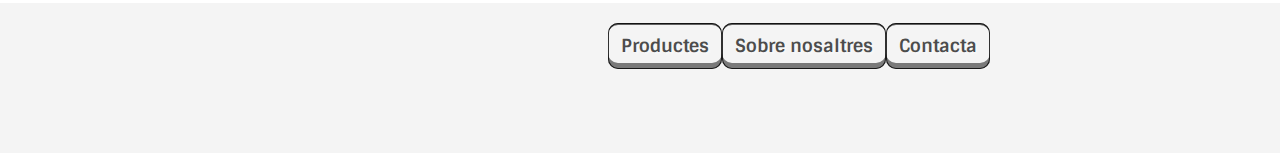
==== commit a741a6e3: "Eliminar script innecesario" ====
--- a/index.html
+++ b/index.html
@@ -120,15 +120,16 @@
     </div>
 
       <!-- FOOTER -->
-      <footer>
-    <div id="footer" class="wood">
+       <center>
+        <footer>
+      <div id="footer" class="wood">
       <div class="container-narrow">
         <div class="pull-center">
         <a  class="btn-maderita wood pull-center" href="contacta.html">Contacta</a>
         <a  class="btn-maderita wood pull-center" href="sobre-nosaltres.html">Sobre nosaltres</a>
         <a  class="btn-maderita wood pull-center" href="productes.html">Productes</a>
         </div>
-        <a href="index.html"><img style="margin-top:40px" src="assets/img/recofooter.png"></a>
+      </center>
         
       </div>
     </div>
@@ -162,6 +163,5 @@
         })
       }(window.jQuery)
     </script>
-    <script src="../assets/js/holder/holder.js"></script>
   </body>
 </html>
